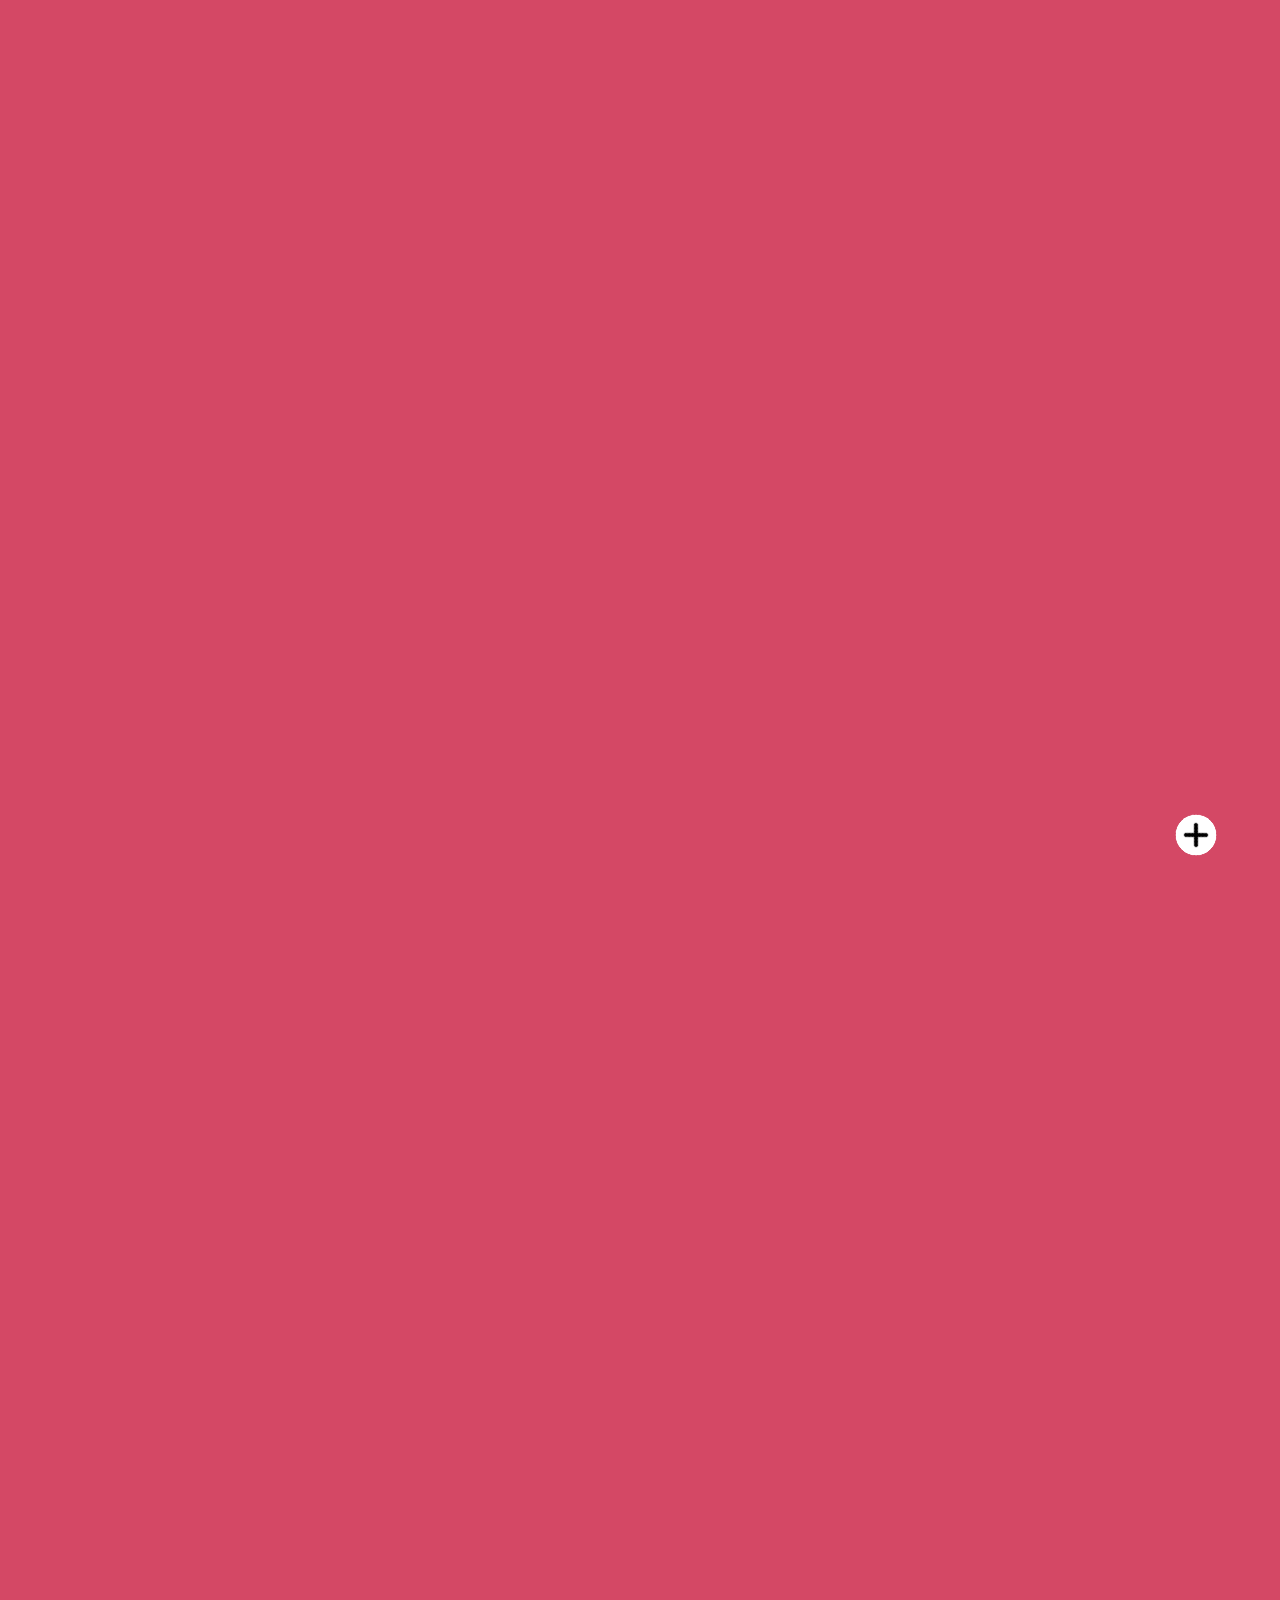
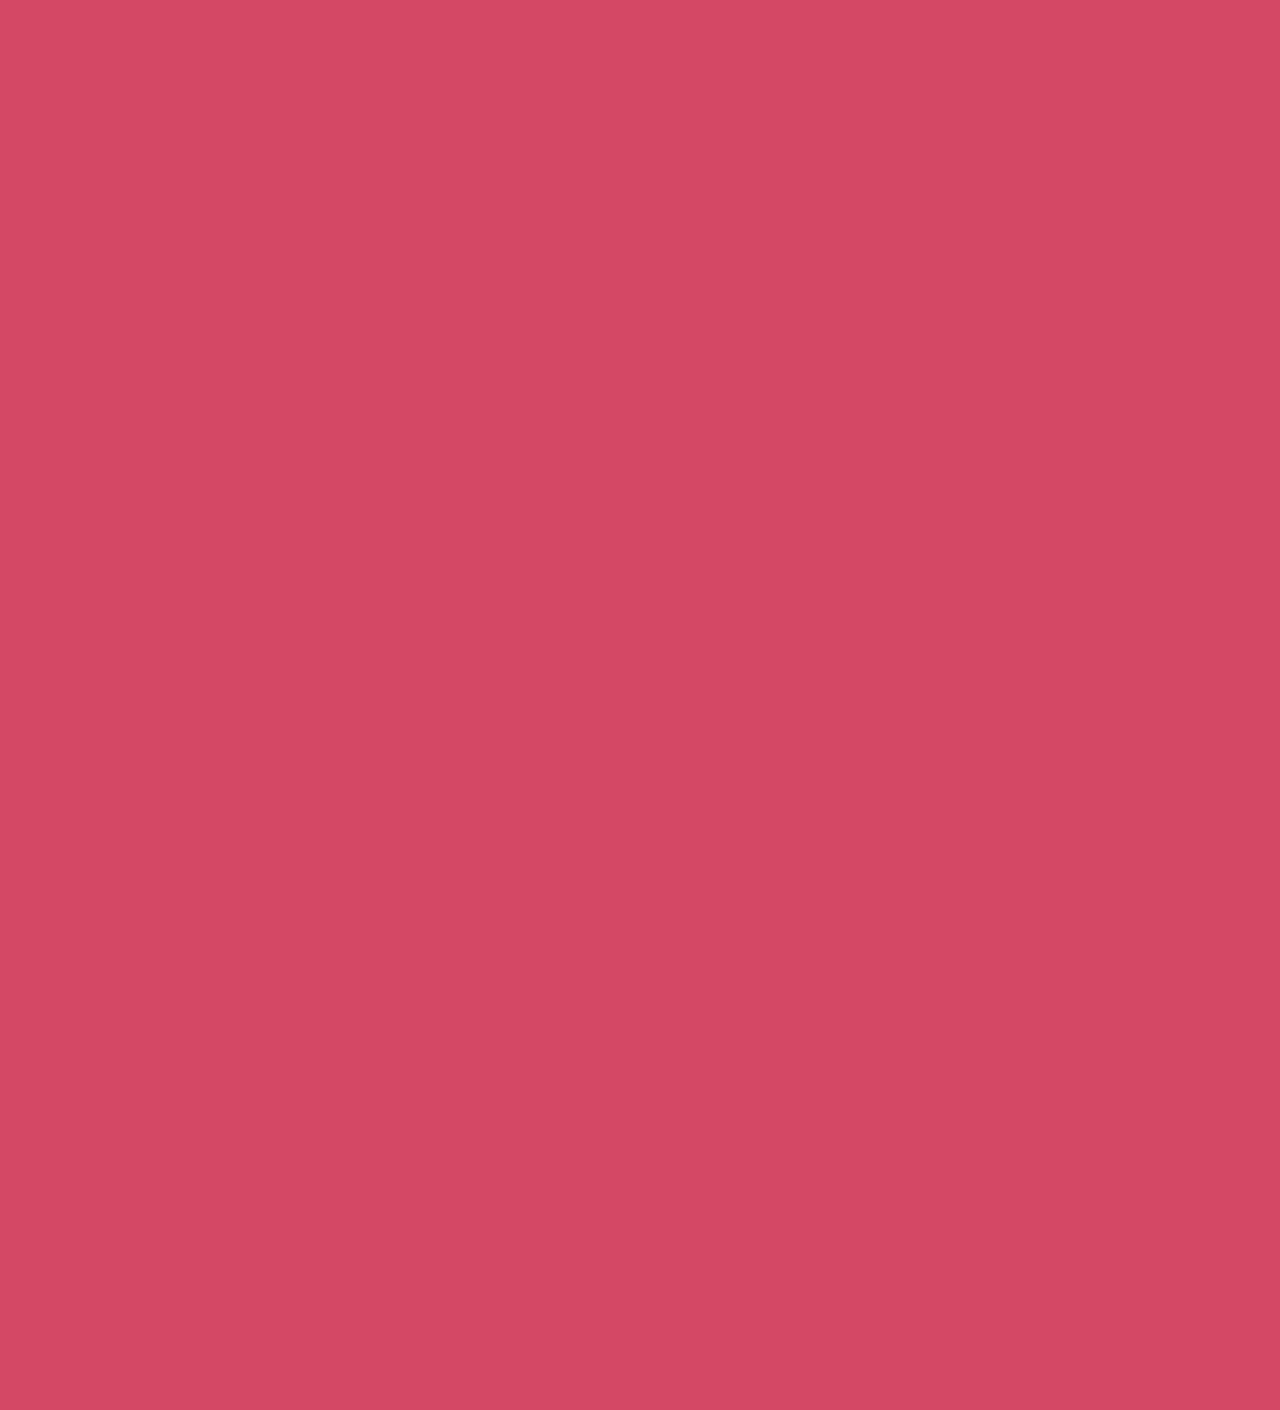
==== 007/A-Moudle/index.html @ d2ffc136 "중간점검" ====
<!DOCTYPE html>
<html lang="en">

<head>
    <meta charset="UTF-8">
    <meta http-equiv="X-UA-Compatible" content="IE=edge">
    <meta name="viewport" content="width=device-width, initial-scale=1.0">
    <title>Document</title>
    <link rel="stylesheet" href="style/style.css">
    <script src="https://kit.fontawesome.com/290aa9bf0d.js" defer crossorigin="anonymous"></script>
</head>

<body>
    <!-- 오른쪽 아래 아이콘 -->
    <div class="icons">
        <input type="checkbox" id="MenuBTN">
        <label for="MenuBTN"></label>   
        <a style="--i: 3" href="#sec1"><span><i class="fas fa-utensils"></i></span></a>
        <a style="--i: 2" href="#sec2"><span><i class="fas fa-gift"></i></span></a>
        <a style="--i: 1" href="#sec3"><span><i class="far fa-comments"></i></span></a> 
    </div>
    <!-- 첫 번째 섹션 -->
    <section id="sec1" class="Special">
        
    </section>
    <!-- 두 번째 섹션 -->
    <section id="sec2" class="Cards"></section>
    <!-- 세 번째 섹션 -->
    <section id="sec3" class="Review"></section>
</body>

</html>
---- 007/A-Moudle/style/style.css ----
::-webkit-scrollbar{
    display: none;
}
*{
    margin: 0px;
    padding: 0px;
    list-style: none;
    text-decoration: none;
    box-sizing: border-box;
}
html{
    font-size: 62.5%;
    scroll-behavior: smooth;
}
body{
    display: flex;
    justify-content: center;
    align-items: center;
    flex-direction: column;
    min-height: 100vh;
    background-color: #D44865;
}
.icons{
    z-index: 998;
}
.icons input[id="MenuBTN"]{
    display: none;
}
.icons label[for="MenuBTN"]{
    position: fixed;
    right: 5%;
    bottom: 5%;
    width: 40px;
    height: 40px;
    border-radius: 50%;
    background-color: white;
    cursor: pointer;
    z-index: 999;
    transition: all .5s;
    transform: rotate(-45deg);
}
.icons label[for="MenuBTN"]::after{
    content: '';
    position: absolute;
    top: 50%;
    left: 50%;;
    width: 60%;
    height: 4px;
    transform: translate(-50%, -50%) rotate(45deg);
    transform-origin: center;
    transition: all .5s;
    background-color: black;
    border-radius: 50px;
}
.icons label[for="MenuBTN"]::before{
    content: '';
    position: absolute;
    top: 50%;
    left: 50%;;
    width: 60%;
    height: 4px;
    transform: translate(-50%, -50%) rotate(135deg);
    transform-origin: center;
    transition: all .5s;
    background-color: black;
    border-radius: 50px;
}
.icons a{
    position: fixed;
    right: 5%;
    bottom: 5%;
    width: 40px;
    height: 40px;
    border-radius: 50%;
    transition: all .5s;
    background-color: white;
    transform-origin: center;
    font-size: 2rem;
    cursor: pointer;
    color: black;
}
.icons a span{
    display: flex;
    justify-content: center;
    align-items: center;
    width: 100%;
    height: 100%;
}
.icons input[id="MenuBTN"]:checked ~ label{
    transform: rotate(90deg);
}
.icons input[id="MenuBTN"]:checked ~ label ~ a{
    transform: translateX(calc(-100% * var(--i)));
    transition-delay: calc(var(--i) * .115s);
}

body section{
    min-height: 100vh;
}
.Special{
    background: linear-gradient(#4ED5C7, #00cec9);
    margin-top: 40px;
    min-height: 100vh;
}
.Cards{
    background: #F7A67B;
    min-height: 100vh;
}
.Review{
    background: linear-gradient(#55efc4, #00b894);
    min-height: 130vh;
}
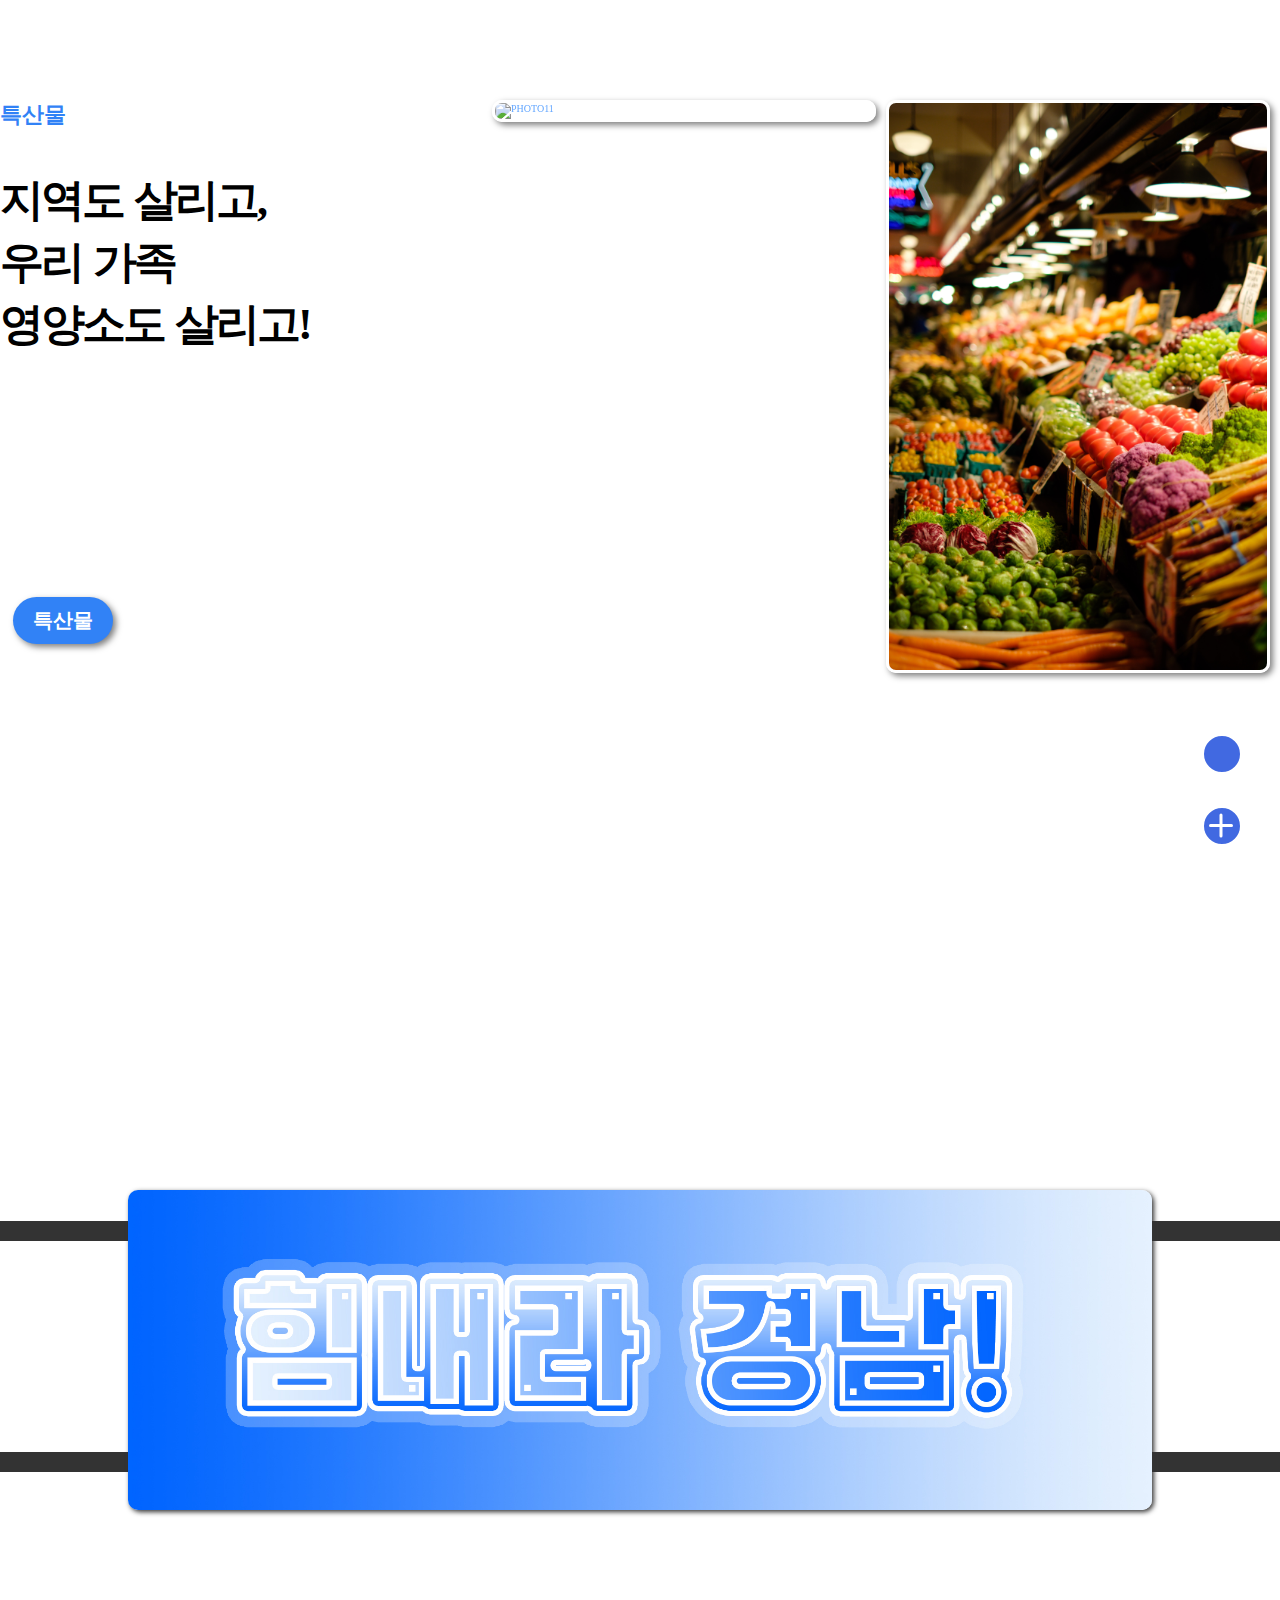
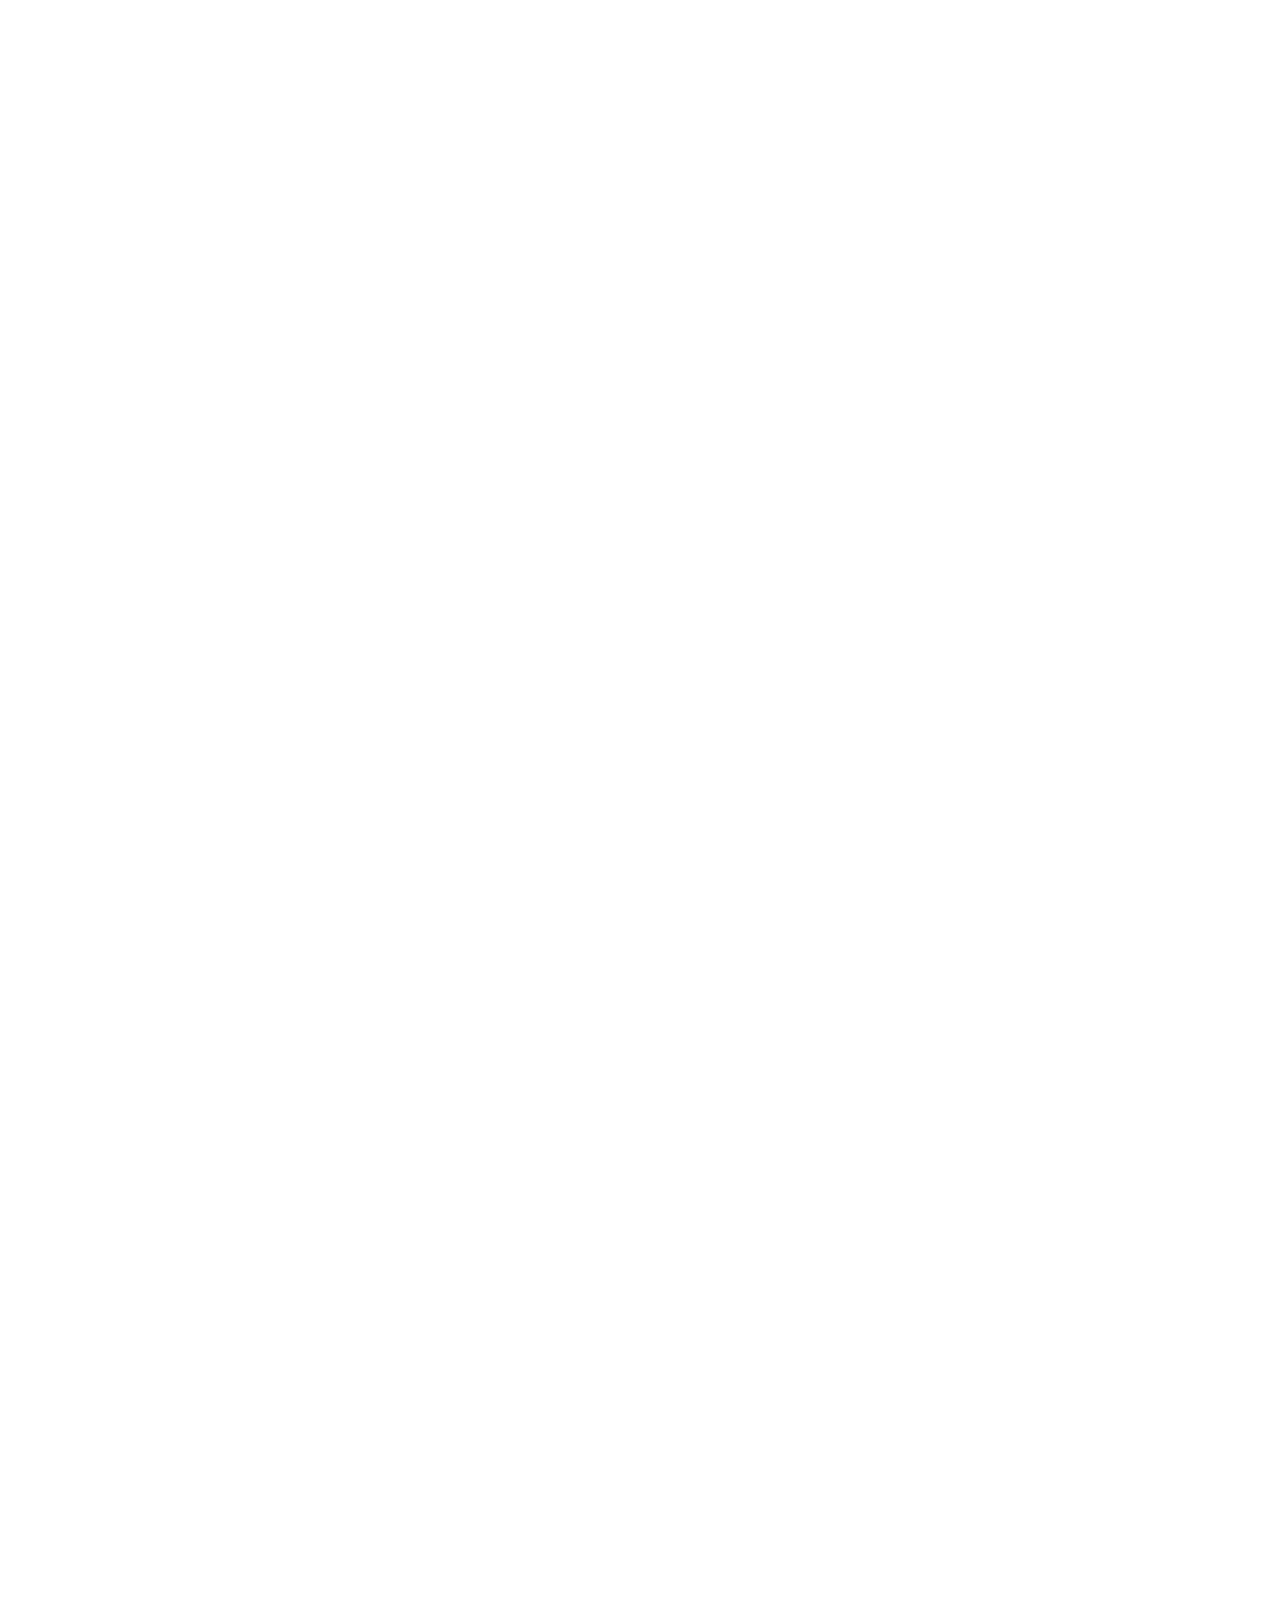
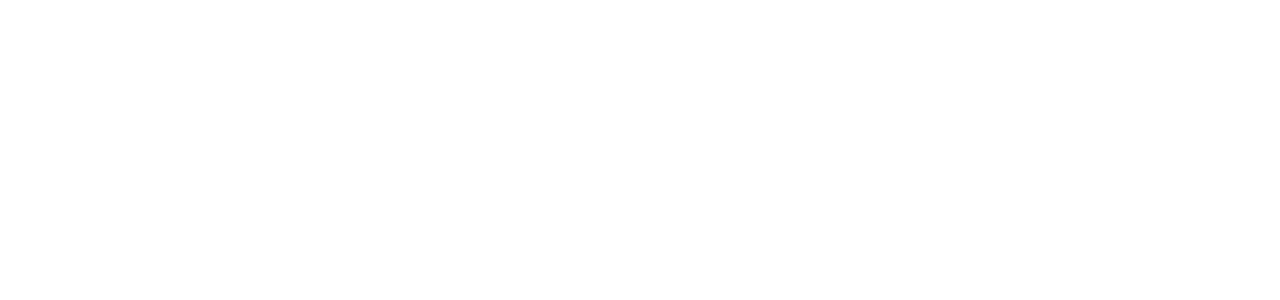
==== commit 039230e2: "몰?루" ====
--- a/007/A-Moudle/index.html
+++ b/007/A-Moudle/index.html
@@ -12,21 +12,190 @@
 
 <body>
     <!-- 오른쪽 아래 아이콘 -->
-    <div class="icons">
+    <div id="icon" class="icons">
         <input type="checkbox" id="MenuBTN">
         <label for="MenuBTN"></label>   
         <a style="--i: 3" href="#sec1"><span><i class="fas fa-utensils"></i></span></a>
         <a style="--i: 2" href="#sec2"><span><i class="fas fa-gift"></i></span></a>
         <a style="--i: 1" href="#sec3"><span><i class="far fa-comments"></i></span></a> 
     </div>
-    <!-- 첫 번째 섹션 -->
-    <section id="sec1" class="Special">
-        
+    <div id="icon" class="Social">
+        <input type="checkbox" id="SocialBTN">
+        <label for="SocialBTN"><i class="fas fa-share"></i></label>   
+        <a style="--i: 3" href="#"></a>
+        <a style="--i: 2" href="#"></a>
+        <a style="--i: 1" href="#"></a> 
+    </div>
+    <section id="sec1" class="SpecialINFO">
+        <div class="INFO">
+            <a class="direct" href="#">
+                특산물 
+            </a>
+            <div class="ab">
+                <h6 class="TITLE">특산물</h6>
+                <h1 class="IMP">지역도 살리고,<br>우리 가족<br>영양소도 살리고!</h1>
+            </div>
+            <div class="right">
+                <img src="img/Picture/photo (17).jpg" alt="PHOTO11">
+                <img src="img/Picture/photo (10).jpg" alt="PHOTO10">
+            </div>
+        </div>
     </section>
-    <!-- 두 번째 섹션 -->
+    <section class="slogan">
+        <img src="img/slogan.jpg" alt="slogan">
+    </section>
     <section id="sec2" class="Cards"></section>
-    <!-- 세 번째 섹션 -->
     <section id="sec3" class="Review"></section>
 </body>
 
-</html>+</html>
+
+
+
+
+
+<!-- <span class="introduce">
+    <div class="Main1">
+        <span>
+            경상남도 특산품을 기억하라!<br>
+            같은 카드 찾기 게임에 3일 연속 이벤트에 참여해 주신 분 중 100분을 추첨하여 전통시장 및 상점에서 사용 가능한 “온누리 상품권 5,000원권”을 보내 드립니다. 경상남도 특산품도 알아보고 재미있는 게임도 즐길 수 있는 이번 이벤트에 많은 참여 바랍니다.<br><br>○ 이벤트 참여 및 경품 안내<br>
+            <ul>
+                <li>참여방법 : 3일 연속으로 아래의 같은 카드 찾기 게임 참여하기</li>
+                <li>경품안내 : 온누리 상품권 5,000원권</li>
+                <li>당첨대상 : 3일 연속 게임 이벤트에 참여한 분 중 100명 추첨</li>
+            </ul>
+        </span>
+    </div>
+    <div class="Main2">
+        <img src="img/상품권.png" alt="상품권">
+    </div>
+</span>
+<span class="CardsGame">
+    <ul>
+        <li>
+            <span class="Front">
+                <img src="img/특산품/거제시_유자.jpg" alt="Fr*16">
+            </span>
+            <span class="Back"></span>
+        </li>
+        <li>
+            <span class="Front">
+                <img src="img/특산품/거제시_유자.jpg" alt="Fr*16">
+            </span>
+            <span class="Back"></span>
+        </li>
+        <li>
+            <span class="Front">
+                <img src="img/특산품/거창군_사과.jpg" alt="Fr*16">
+            </span>
+            <span class="Back"></span>
+        </li>
+        <li>
+            <span class="Front">
+                <img src="img/특산품/거창군_사과.jpg" alt="Fr*16">
+            </span>
+            <span class="Back"></span>
+        </li>
+        <li>
+            <span class="Front">
+                <img src="img/특산품/고성군_방울토마토.jpg" alt="Fr*16">
+            </span>
+            <span class="Back"></span>
+        </li>
+        <li>
+            <span class="Front">
+                <img src="img/특산품/고성군_방울토마토.jpg" alt="Fr*16">
+            </span>
+            <span class="Back"></span>
+        </li>
+        <li>
+            <span class="Front">
+                <img src="img/특산품/김해시_단감.jpg" alt="Fr*16">
+            </span>
+            <span class="Back"></span>
+        </li>
+        <li>
+            <span class="Front">
+                <img src="img/특산품/김해시_단감.jpg" alt="Fr*16">
+            </span>
+            <span class="Back"></span>
+        </li>
+        <li>
+            <span class="Front">
+                <img src="img/특산품/남해군_마늘.jpg" alt="Fr*16">
+            </span>
+            <span class="Back"></span>
+        </li>
+        <li>
+            <span class="Front">
+                <img src="img/특산품/산청군_약초.jpg" alt="Fr*16">
+            </span>
+            <span class="Back"></span>
+        </li>
+        <li>
+            <span class="Front">
+                <img src="img/특산품/밀양시_대추.jpg" alt="Fr*16">
+            </span>
+            <span class="Back"></span>
+        </li>
+        <li>
+            <span class="Front">
+                <img src="img/특산품/밀양시_대추.jpg" alt="Fr*16">
+            </span>
+            <span class="Back"></span>
+        </li>
+        <li>
+            <span class="Front">
+                <img src="img/특산품/사천시_멸치.jpg" alt="Fr*16">
+            </span>
+            <span class="Back"></span>
+        </li>
+        <li>
+            <span class="Front">
+                <img src="img/특산품/사천시_멸치.jpg" alt="Fr*16">
+            </span>
+            <span class="Back"></span>
+        </li>
+        <li>
+            <span class="Front">
+                <img src="img/특산품/산청군_약초.jpg" alt="Fr*16">
+            </span>
+            <span class="Back"></span>
+        </li>
+        <li>
+            <span class="Front">
+                <img src="img/특산품/남해군_마늘.jpg" alt="Fr*16">
+            </span>
+            <span class="Back"></span>
+        </li>
+    </ul>
+    <div class="menu">
+        <form action="몰?루">
+            <div class="status">
+                <span>
+                    <label for="i1">남은 시간</label>
+                    <input id="i1" class="timer" type="text" value="1 : 27">
+                </span>
+                <span>
+                    <label for="i2">맞힌 카드 수</label>
+                    <input id="i2" class="number" type="text" value="1">
+                </span>
+            </div>
+            <div class="btns">
+                <input class="btn" type="submit" value="다시 시작">
+                <input class="btn" type="submit" value="힌트 보기">
+            </div>
+        </form>
+    </div>
+</span>
+<span class="stamp">
+    <div class="btn">도장 찍기</div>
+    <div class="grid">
+        <span>
+            <img src="img/stamp.svg" alt="IMG">
+            <p>2022-03-22</p>
+        </span>
+        <span></span>
+        <span></span>
+    </div>
+</span> -->--- a/007/A-Moudle/style/style.css
+++ b/007/A-Moudle/style/style.css
@@ -1,5 +1,10 @@
 ::-webkit-scrollbar{
     display: none;
+}
+:root{
+    --color-M1: #fff;
+    --color-M2: #f9fafb;
+    --color-M3: #3182F6;
 }
 *{
     margin: 0px;
@@ -18,95 +23,505 @@
     align-items: center;
     flex-direction: column;
     min-height: 100vh;
-    background-color: #D44865;
-}
-.icons{
-    z-index: 998;
-}
-.icons input[id="MenuBTN"]{
+}
+
+/* 메뉴 버튼 */
+
+#icon{
+    position: fixed;
+    display: flex;
+    justify-content: center;
+    align-items: center;
+    z-index: 999;
+}
+#icon input{
     display: none;
 }
-.icons label[for="MenuBTN"]{
-    position: fixed;
-    right: 5%;
-    bottom: 5%;
+#icon label{
+    position: relative;
+    display: flex;
+    justify-content: center;
+    align-items: center;
+    color: white;
+    font-weight: bold;
+    font-size: 2rem;
     width: 40px;
     height: 40px;
     border-radius: 50%;
-    background-color: white;
+    background-color: royalblue;
+    z-index: 999;
     cursor: pointer;
-    z-index: 999;
     transition: all .5s;
-    transform: rotate(-45deg);
-}
-.icons label[for="MenuBTN"]::after{
-    content: '';
-    position: absolute;
-    top: 50%;
-    left: 50%;;
-    width: 60%;
-    height: 4px;
-    transform: translate(-50%, -50%) rotate(45deg);
-    transform-origin: center;
-    transition: all .5s;
-    background-color: black;
-    border-radius: 50px;
-}
-.icons label[for="MenuBTN"]::before{
-    content: '';
-    position: absolute;
-    top: 50%;
-    left: 50%;;
-    width: 60%;
-    height: 4px;
-    transform: translate(-50%, -50%) rotate(135deg);
-    transform-origin: center;
-    transition: all .5s;
-    background-color: black;
-    border-radius: 50px;
-}
-.icons a{
-    position: fixed;
-    right: 5%;
-    bottom: 5%;
+    border: 2px solid white;   
+}
+#icon a{
+    position: absolute;
+    left: 0px;
+    top: 0px;
+    display: flex;
+    justify-content: center;
+    align-items: center;
+    color: white;
+    font-weight: bold;
+    font-size: 2rem;
     width: 40px;
     height: 40px;
     border-radius: 50%;
+    background-color: royalblue;
     transition: all .5s;
+    border: 2px solid white;
+}
+.icons{
+    right: 3%;
+    bottom: 6%;
+}.icons label::after,
+.icons label::before{
+    content: '';
+    position: absolute;
+    left: 16%;
+    top: 45%;
+    width: 24px;
+    height: 3px;
     background-color: white;
-    transform-origin: center;
+    border-radius: 5px;
+    transition: all .5s;
+}.icons label::after{
+    transform: rotate(0deg);
+}.icons label::before{
+    transform: rotate(90deg);
+}
+#MenuBTN:checked ~ a{
+    transform: translateX(calc(-42px * var(--i)));
+    transition-delay: calc(0.16s * var(--i));
+}
+#MenuBTN:checked ~ label::after,
+#MenuBTN:checked ~ label::before{
+    transform: rotate(0deg);
+}
+
+/* 공유 버튼  */
+
+.Social{
+    right: 3%;
+    bottom: 14%;
+}
+.Social a{
+    background: url(../img/SNS/SNS.png) no-repeat;
+    background-size: 190px;
+}
+.Social a:nth-of-type(1){
+}.Social a:nth-of-type(2){
+    background-position-x: -102.5px;
+}.Social a:nth-of-type(3){
+    background-position-x: -51px;
+}
+#SocialBTN:checked ~ label{
+    transform: rotate(360deg);
+}
+#SocialBTN:checked ~ a{
+    transform: translateX(calc(-42px * var(--i)));
+    transition-delay: calc(0.16s * var(--i));
+}
+
+/* 아이콘 끝  */
+
+/* 글씨 클래스 생성 */
+
+.TITLE{
+    display: inline-block;
+    font-size: 2.2rem;
+    font-weight: bold;
+    color: var(--color-M3);
+}
+.IMP{
+    display: inline-block;
+    font-size: 4.4rem;
+    font-weight: bold;
+    color: black;
+    margin-top: 40px;
+    line-height: 62px;
+    letter-spacing:-3px;
+    word-spacing: 3px;
+}
+.direct{
+    position: absolute;
+    left: 1%;
+    bottom: 5%;
+    display: block;
+    padding: 10px 20px;
+    border-radius: 50px;
+    background-color: var(--color-M3);
+    color: white;
+    font-weight: bold;
     font-size: 2rem;
+    box-shadow: 3px 3px 6px rgba(0, 0, 0, .5);
     cursor: pointer;
+    animation: direct 2s infinite ease-in-out;
+}
+
+@keyframes direct{
+    0%{
+        transform: scale(1) translateY(0px);
+    }
+    50%{
+        transform: scale(1.05) translateY(-10px);
+    }
+    100%{
+        transform: scale(1) translateY(0px);
+    }
+}
+
+/* 섹션 스타일 */
+section{
+    position: relative;
+    display: block;
+    width: 100%;
+    min-height: 100vh;
+    margin-bottom: 100px;
+    padding-top: 100px;
+    min-height: calc(100vh - 200px);
+}.INFO{
+    position: relative;
+    display: flex;
+    justify-content: space-between;
+    align-items: center;
+    max-width: 1280px;
+    width: 100%;
+    margin: 0 auto;
+}
+.INFO .ab{
+    position: absolute;
+    display: flex;
+    justify-content: flex-start;
+    align-items: flex-start;
+    flex-direction: column;
+    left: 0%;
+    top: 0%;
+}
+.INFO .right{
+    display: flex;
+    justify-content: flex-end;
+    align-items: flex-start;
+}
+.INFO .right img{
+    display: block;
+    width: 30%;
+    border: 3px solid white;
+    border-radius: 10px;
+    box-shadow: 3px 3px 6px rgba(0, 0, 0, .5);
+    animation: 2s imger ease-in-out;
+    filter: blur(0px);
+    margin-right: 10px;
+    color: #64a7ff;
+}
+
+.slogan{
+    position: relative;
+    display: flex;
+    justify-content: center;
+    align-items: center;
+    margin: 200px 0px; 
+    padding: 0px;
+    width: 100%;
+    height: 400px;
+    box-shadow: 0 0 10px 10px white inset;
+    overflow: hidden;
+}
+.slogan img{
+    width: 80%;
+    z-index: 20;
+    box-shadow: 2px 2px 5px #333;
+    border-radius: 10px;
+}
+.slogan::after,
+.slogan::before{
+    content: '';
+    position: absolute;
+    left: 0px;
+    top: 33%;
+    width: 100%;
+    height: 20px;
+    background: #333;
+    transform: translateY(-50%);
+    z-index: 10;
+}
+.slogan::before{
+    top: 66%;
+}
+
+/* 64A8FF, 1957C2 */
+
+
+
+
+
+
+
+
+
+
+
+
+
+
+
+
+
+
+
+
+
+
+
+
+
+
+
+
+@keyframes imger {
+    0%{
+        filter: blur(10px);
+    }
+    100%{
+        filter: blur(0px);
+    }
+}
+
+/* .Special{
+}
+.Special .introduce{
+    display: flex;
+    justify-content: space-between;
+    align-items: center;
+    margin-top: 10px;
+}
+.Special .introduce .Main1{
+    width: 48%;
+    background-color: rgba(255, 255, 255, .5);
+    box-shadow: inset 2px 2px 10px #333, 10px 10px 20px rgba(0, 0, 0, .5);
+    min-height: 400px;
+    border-radius: 5px;
+    padding: 20px;
+}
+.Special .introduce .Main1 span{
+    display: block;
+    font-weight: bold;
+    font-family: -apple-system, BlinkMacSystemFont, 'Segoe UI', Roboto, Oxygen, Ubuntu, Cantarell, 'Open Sans', 'Helvetica Neue', sans-serif;
+    font-size: 2.2rem;
     color: black;
-}
-.icons a span{
-    display: flex;
-    justify-content: center;
-    align-items: center;
+    margin-top: 10px;
+}
+.Special .introduce .Main1 span ul{
+    margin-top: 20px;
+    font-size: 2rem;
+}
+.Special .introduce .Main2{
+    display: flex;
+    justify-content: center;
+    align-items: center;
+    width: 48%;
+    background-color: rgba(255, 255, 255, .5);
+    box-shadow: inset 2px 2px 10px #333, 10px 10px 20px rgba(0, 0, 0, .5);
+    min-height: 400px;
+    border-radius: 5px;
+}
+
+.Special .introduce .Main2 img{
+    animation: imgA 1s ease-in-out;
+    box-shadow: 5px 5px 10px #333;
+}
+@keyframes imgA {
+    0%{
+        opacity: .5;
+        transform: scale(2);
+        filter: blur(8px); 
+    }
+    100%{
+        opacity: 1;
+        transform: scale(1.0);
+        filter: blur(0px);
+    }
+}
+
+.CardsGame{
+    display: flex;
+    justify-content: space-between;
+    align-items: center;
+    width: 100%;
+    margin-top: 200px;
+    padding: 0px 20px;
+}
+.CardsGame ul{
+    display: grid;
+    grid-template-columns: repeat(4, 1fr);
+    grid-template-rows: repeat(4, 1fr);
+    place-items: center;
+    width: 50vw;
+    height: 50vw;    
+    perspective: 300px;
+}
+.CardsGame ul li{
+    position: relative;
+    display: block;
+    width: 90%;
+    height: 90%;
+    cursor: pointer;
+    backface-visibility: hidden;
+}
+.CardsGame ul li span{
+    position: absolute;
+    left: 0px;
+    top: 0px;
     width: 100%;
     height: 100%;
-}
-.icons input[id="MenuBTN"]:checked ~ label{
-    transform: rotate(90deg);
-}
-.icons input[id="MenuBTN"]:checked ~ label ~ a{
-    transform: translateX(calc(-100% * var(--i)));
-    transition-delay: calc(var(--i) * .115s);
-}
-
-body section{
-    min-height: 100vh;
-}
-.Special{
-    background: linear-gradient(#4ED5C7, #00cec9);
+
+}
+.CardsGame ul li:hover .Front{
+    transform: rotateY(-180deg);
+}
+.CardsGame ul li:hover .Back{
+    transform: rotateY(0deg);
+} 
+.CardsGame ul li .Front{
+    transform: rotateY(0deg);
+    transition: all .5s;
+    background: repeating-linear-gradient(45deg,#fff,#fff 5%, #000 10%);
+    border-radius: 10%;
+    box-shadow:inset -5px -5px 5px rgba(150, 150, 150, .75), -5px -5px 5px rgba(150, 150, 150, .75);
+    border-left: 1px solid white;
+    border-top: 1px solid white;
+    border: 5px solid white;
+    transform: rotateY(180deg);
+    transition: all .5s;
+}
+.CardsGame ul li .Front img{
+    width: 100%;
+    border-radius: 10%;
+}
+.CardsGame ul li .Back{
+    background: repeating-linear-gradient(45deg,#fff,#fff 5%, #000 10%);
+    border-radius: 10%;
+    box-shadow:inset -5px -5px 5px rgba(150, 150, 150, .75), -5px -5px 5px rgba(150, 150, 150, .75);
+    border-left: 1px solid white;
+    border-top: 1px solid white;
+    border: 5px solid white;
+    transform: rotateY(180deg);
+    transition: all .5s;
+}
+.CardsGame .menu{
+    width: 40vw;
+    height: 50vw;
+}
+.CardsGame .menu form{
+    display: flex;
+    justify-content: space-around;
+    align-items: center;
+    flex-direction: column;
+    width: 100%;
+    height: 50vw;
+}
+.CardsGame .menu form .status{
+    width: 100%;
+    height: 100%;
+    display: flex;
+    justify-content: flex-start;
+    align-items: center;
+    flex-direction: column;
+}
+.CardsGame .menu form .status span{ 
+    width: 100%;
+    margin-top: 20px;
+}
+.CardsGame .menu form .status span label{
+    display: block;
+    font-size: 3rem;
+    font-weight: bold;
+    margin-bottom: 20px;
     margin-top: 40px;
-    min-height: 100vh;
+    color: black;
+}
+.CardsGame .menu form .status span input{
+    all: unset;
+    width: calc(100% - 20px);
+    font-weight: bold;
+    font-size: 6rem;
+    background-color: white;
+    border-radius: 5px;
+    box-shadow: 3px 3px 6px #333;
+    border-left: 1px solid black;
+    border-top: 1px solid black;
+    padding-left: 20px;
+}
+.CardsGame .menu form .btns .btn{
+    all: unset;
+    font-size: 3rem;
+    font-weight: bold;
+    border-radius: 10px;
+    background: rgba(255, 255, 255, .9);
+    padding: 14px;
+    border-top: 1px solid #999;
+    border-left: 1px solid #999;
+    box-shadow:inset -5px -5px 10px rgba(255, 255, 255, .75), -5px -5px 10px rgba(255, 255, 255, .75);
+    cursor: pointer;
+    margin: 20px 20px;
+}
+
+.Special .stamp{
+    display: flex;
+    justify-content: center;
+    align-items: center;
+    margin-top: 100px;
+    width: 100%;
+}
+.stamp .btn{
+    display: flex;
+    justify-content: center;
+    padding-top: 4px;
+    width: 240px;height: 60px;
+    font-size: 3rem;
+    font-weight: bold;
+    color: white;
+    text-shadow: 2px 2px 2px black;
+    border-radius: 50px;
+    box-shadow:inset -5px -5px 10px rgba(255, 255, 255, .75), -5px -5px 10px rgba(255, 255, 255, .75);
+    background-color: rgba(255, 255, 255, .5);
+    cursor: pointer;
+}
+.stamp .grid{
+    display: grid;
+    grid-template-columns: repeat(3, 100px);
+    grid-template-rows: 100px;
+    margin-left: 100px;
+}
+.stamp .grid span{
+    position: relative;
+    display: block;
+    border: 1px solid black;
+    background-color: white;
+    border-radius: 5px;
+    box-shadow: inset 1px 1px 3px #333;
+}
+.stamp .grid span img{
+    position: absolute;
+    left: -4%;
+    top: -40%;
+    width: 100% ;
+    transform: scale(1.3);
+}
+.stamp .grid span p{
+    position: absolute;
+    display: block;
+    left: 50%;
+    bottom: 10%;
+    width: 100%;
+    text-align: center;
+    font-size: 1.4rem;
+    font-family: -apple-system, BlinkMacSystemFont, 'Segoe UI', Roboto, Oxygen, Ubuntu, Cantarell, 'Open Sans', 'Helvetica Neue', sans-serif;
+    font-weight: bold;
+    transform: translateX(-50%);
 }
 .Cards{
-    background: #F7A67B;
-    min-height: 100vh;
 }
 .Review{
-    background: linear-gradient(#55efc4, #00b894);
     min-height: 130vh;
-}
+} */
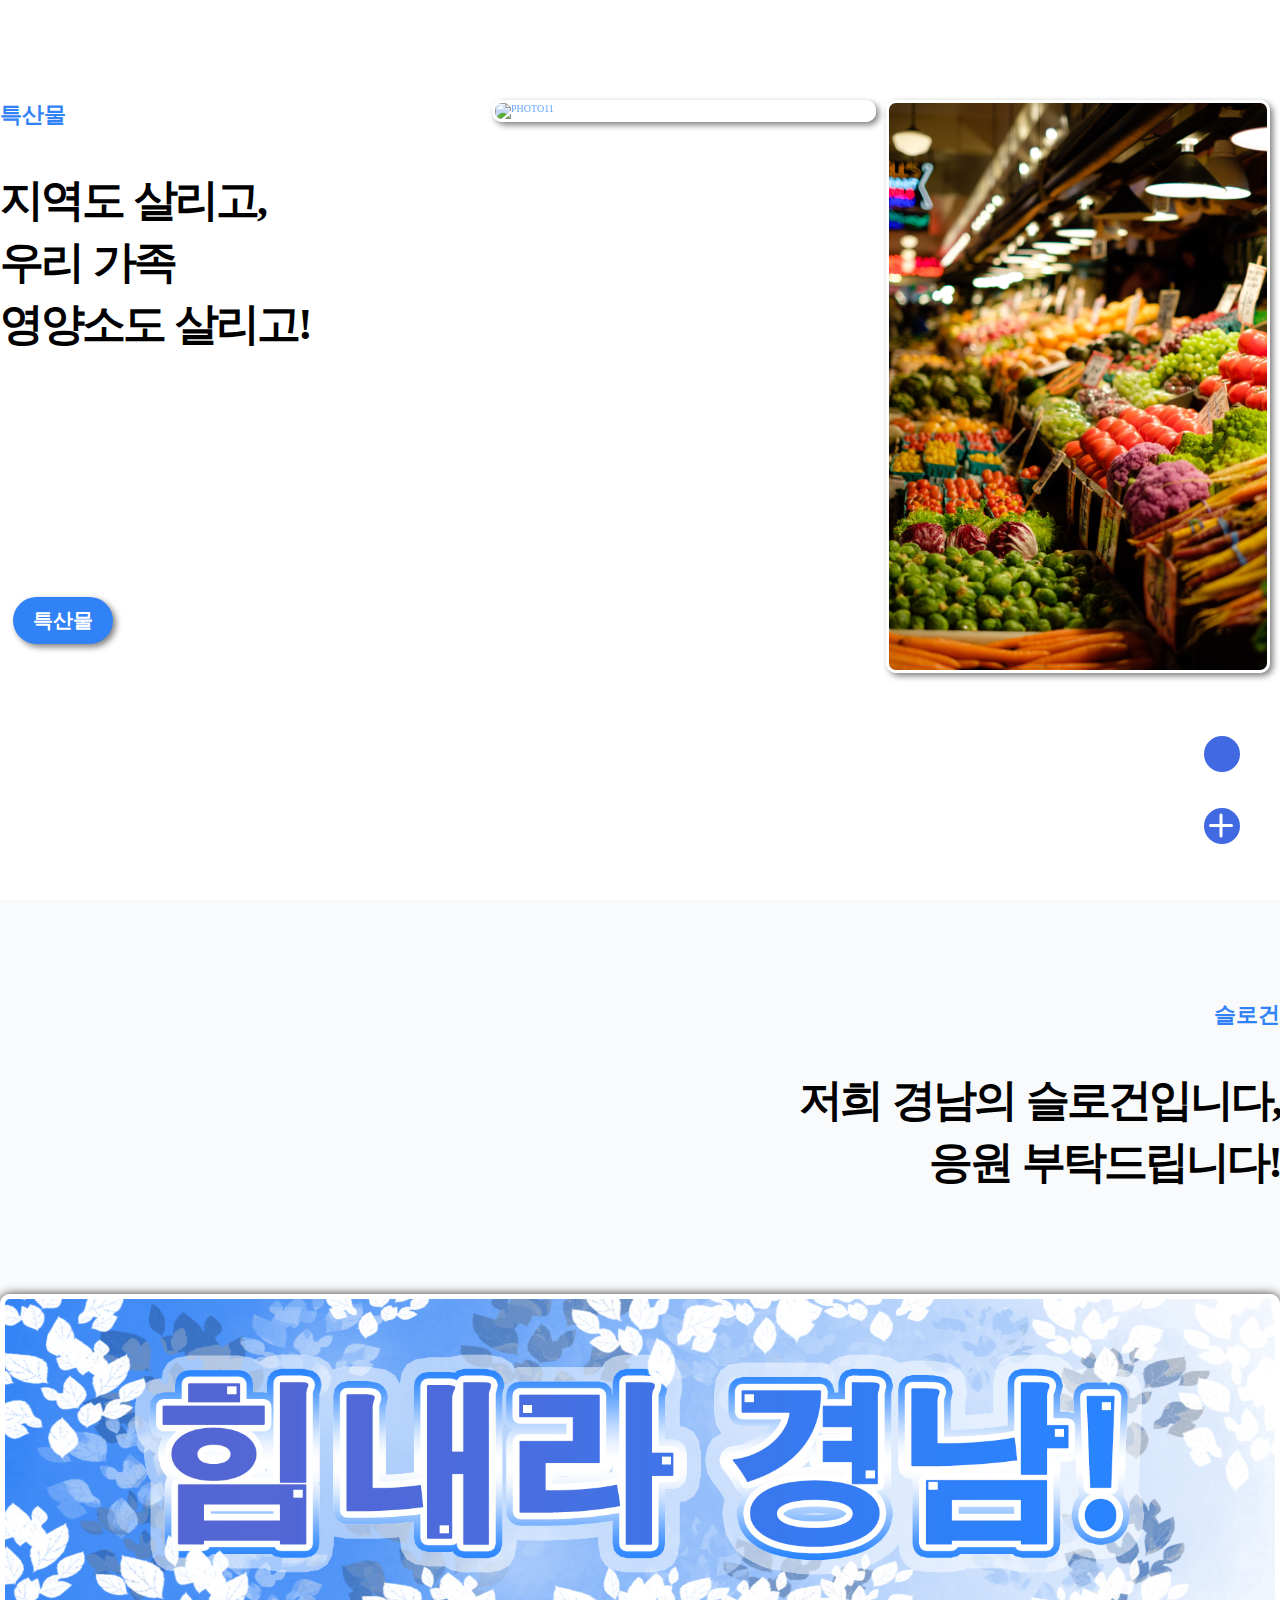
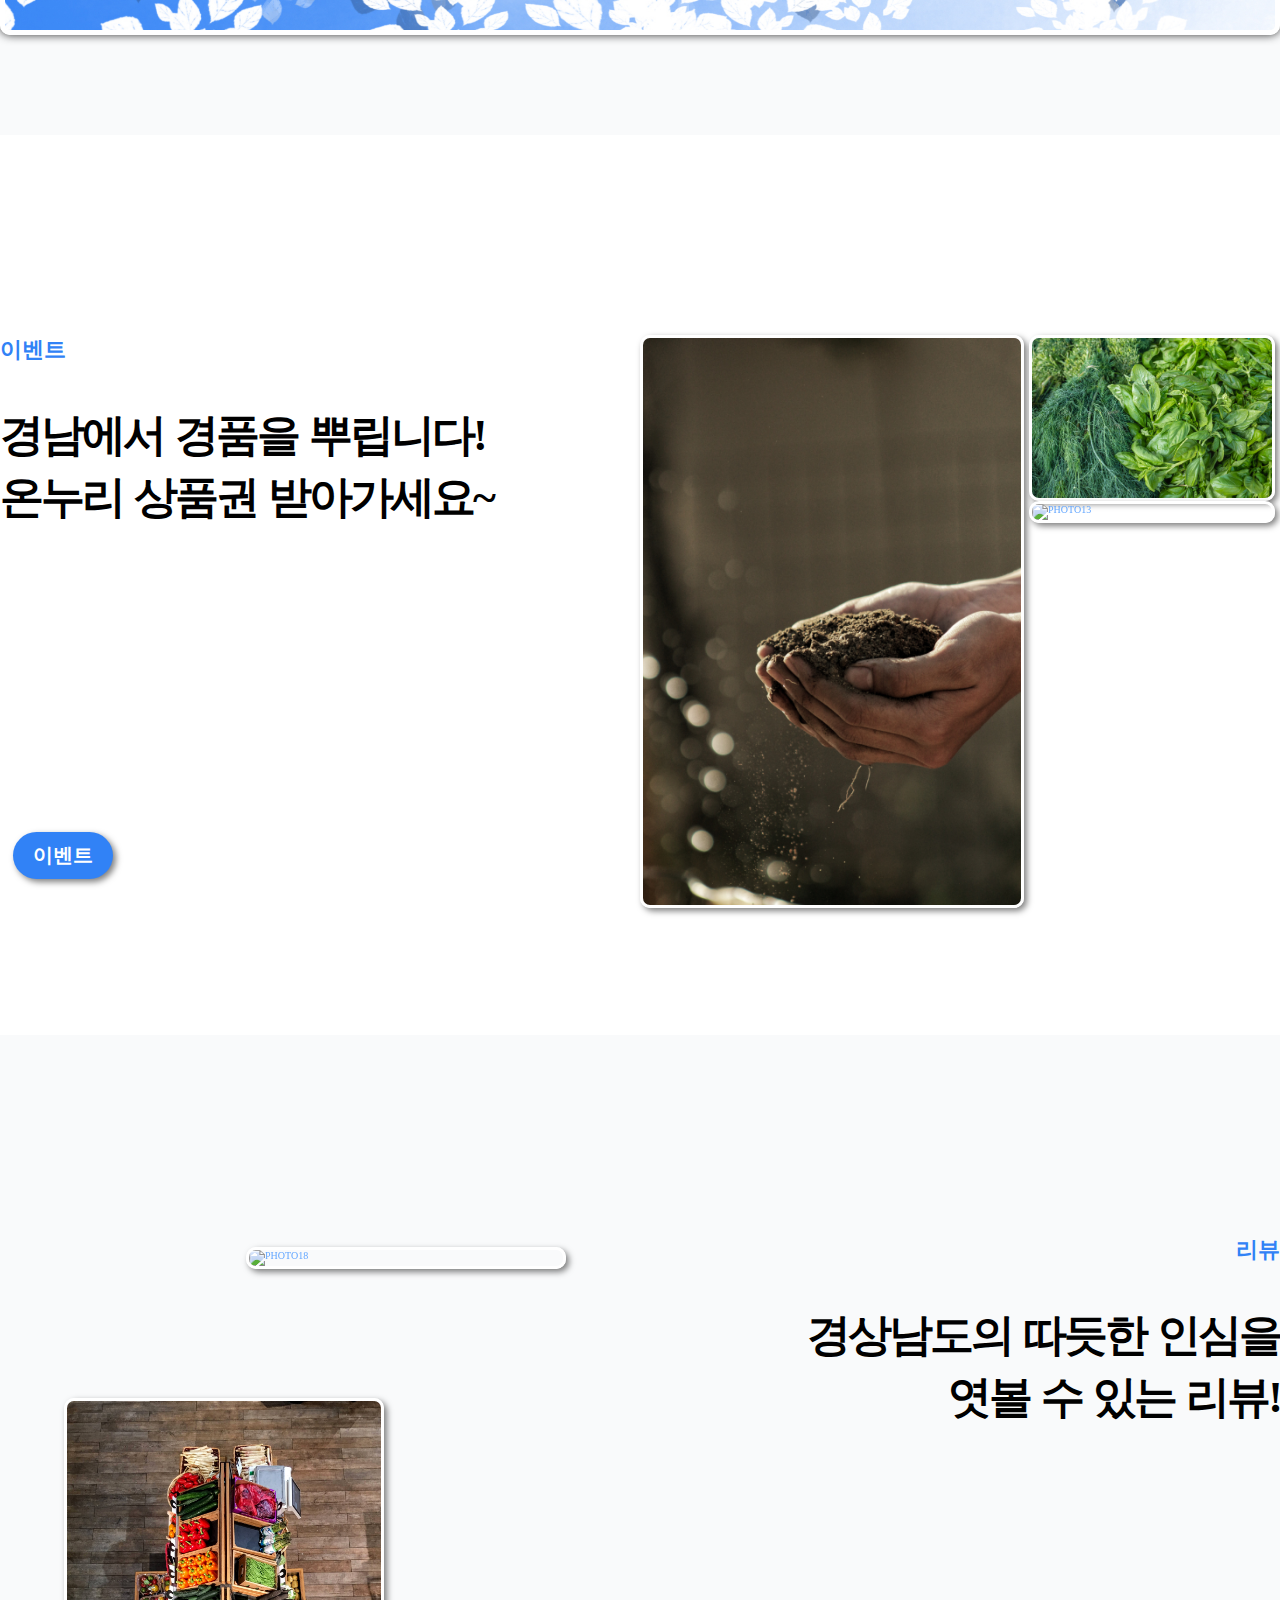
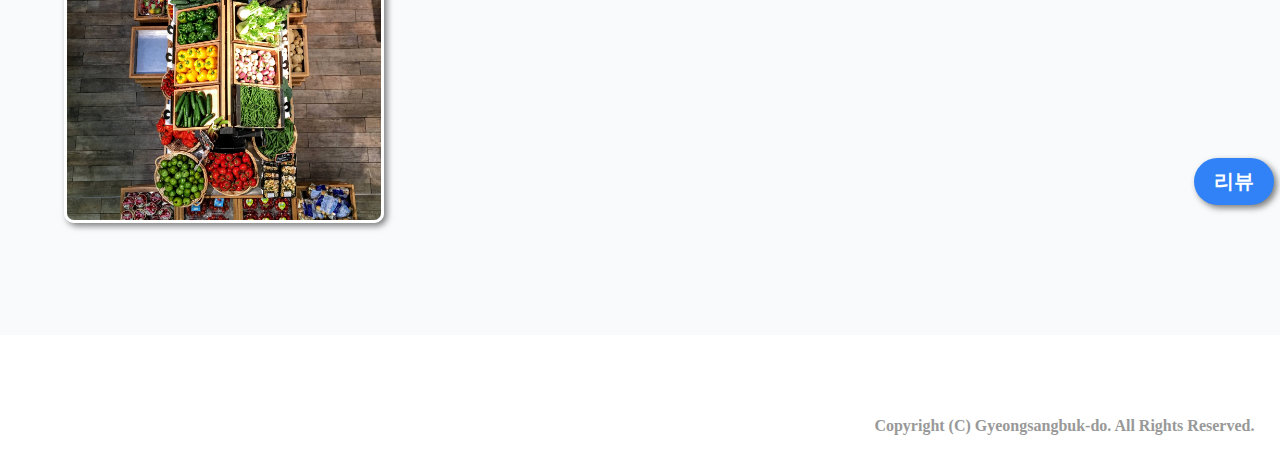
==== commit c88c16ca: "event" ====
--- a/007/A-Moudle/index.html
+++ b/007/A-Moudle/index.html
@@ -26,8 +26,8 @@
         <a style="--i: 2" href="#"></a>
         <a style="--i: 1" href="#"></a> 
     </div>
-    <section id="sec1" class="SpecialINFO">
-        <div class="INFO">
+    <section class="SpecialINFO">
+        <div id="sec1" class="INFO">
             <a class="direct" href="#">
                 특산물 
             </a>
@@ -42,10 +42,45 @@
         </div>
     </section>
     <section class="slogan">
-        <img src="img/slogan.jpg" alt="slogan">
-    </section>
-    <section id="sec2" class="Cards"></section>
-    <section id="sec3" class="Review"></section>
+        <div class="innerSLO">
+            <h6 class="TITLE">슬로건</h6>
+            <h1 class="IMP">저희 경남의 슬로건입니다,<br>응원 부탁드립니다!</h1>
+        </div>
+        <img src="img/slogan2.jpg" alt="slogan">
+    </section>
+    <section class="Cards">
+        <div id="sec2" class="innerCards">
+            <div class="left">
+                <h6 class="TITLE">이벤트</h6>
+                <h1 class="IMP">경남에서 경품을 뿌립니다!<br>온누리 상품권 받아가세요~</h1>
+            </div>
+            <div></div>
+            <div class="right">
+                <img src="img/Picture/photo (21).jpg" alt="PHOTO21">
+                <div>
+                    <img src="img/Picture/photo (12).jpg" alt="PHOTO12">
+                    <img src="img/Picture/photo (13).jpg" alt="PHOTO13">
+                </div>
+            </div>
+            <a href="event.html" class="direct">이벤트</a>
+        </div>
+    </section>
+    <section class="Review">
+        <div id="sec3" class="innerReview">
+            <div class="left">
+                <img src="img/Picture/photo (18).jpg" alt="PHOTO18">
+                <img src="img/Picture/photo (9).jpg" alt="PHOTO9">
+            </div>
+            <div class="right">
+                <h6 class="TITLE">리뷰</h6>
+                <h1 class="IMP">경상남도의 따듯한 인심을<br>엿볼 수 있는 리뷰!</h1>
+                <a href="review.html" class="direct">리뷰</a>
+            </div>
+        </div>
+    </section>
+    <div class="footer">
+        <span>Copyright (C) Gyeongsangbuk-do. All Rights Reserved.</span>
+    </div>
 </body>
 
 </html>
--- a/007/A-Moudle/style/style.css
+++ b/007/A-Moudle/style/style.css
@@ -23,6 +23,7 @@
     align-items: center;
     flex-direction: column;
     min-height: 100vh;
+    overflow-x: hidden;
 }
 
 /* 메뉴 버튼 */
@@ -109,8 +110,7 @@
     background: url(../img/SNS/SNS.png) no-repeat;
     background-size: 190px;
 }
-.Social a:nth-of-type(1){
-}.Social a:nth-of-type(2){
+.Social a:nth-of-type(2){
     background-position-x: -102.5px;
 }.Social a:nth-of-type(3){
     background-position-x: -51px;
@@ -158,7 +158,7 @@
     cursor: pointer;
     animation: direct 2s infinite ease-in-out;
 }
-
+/* 바로가기 애니메이션 */
 @keyframes direct{
     0%{
         transform: scale(1) translateY(0px);
@@ -172,6 +172,7 @@
 }
 
 /* 섹션 스타일 */
+/* 특산물 */
 section{
     position: relative;
     display: block;
@@ -185,7 +186,7 @@
     display: flex;
     justify-content: space-between;
     align-items: center;
-    max-width: 1280px;
+    max-width: 1460px;
     width: 100%;
     margin: 0 auto;
 }
@@ -214,26 +215,197 @@
     margin-right: 10px;
     color: #64a7ff;
 }
-
+/* 슬로건 */
 .slogan{
     position: relative;
     display: flex;
     justify-content: center;
-    align-items: center;
-    margin: 200px 0px; 
+    align-items: flex-start;
+    flex-direction: column;
     padding: 0px;
     width: 100%;
-    height: 400px;
-    box-shadow: 0 0 10px 10px white inset;
-    overflow: hidden;
+    height: auto;
+    margin: 100px 0px;
+    background-color: var(--color-M2);
 }
 .slogan img{
-    width: 80%;
+    width: 100%;
     z-index: 20;
-    box-shadow: 2px 2px 5px #333;
     border-radius: 10px;
-}
-.slogan::after,
+    border: 5px solid white;
+    box-shadow: 0px 0px 10px #333;
+    margin-bottom: 100px;
+    user-select: none;
+}
+.slogan .innerSLO{
+    position: relative;
+    display: flex;
+    justify-content: center;
+    align-items: flex-end;
+    flex-direction: column;
+    max-width: 1460px;
+    width: 100%;
+    margin: 100px auto; 
+    text-align: right;
+}
+
+/* 카드 섹션 */
+.Cards .innerCards{
+    position: relative;
+    display: flex;
+    justify-content: space-between;
+    align-items: center;
+    max-width: 1460px;
+    width: 100%;
+    height: 100%;
+    margin: 0 auto;
+}
+.Cards .innerCards .left{
+    position: absolute;
+    left: 0px;
+    top: 0px;
+    display: flex;
+    justify-content: center;
+    align-items: flex-start;
+    flex-direction: column;
+}
+.Cards .innerCards .right{
+    display: flex;
+    justify-content: flex-end;
+    align-items: flex-start;
+    width: 50%;
+}
+.Cards .innerCards .right img{
+    display: block;
+    width: 60%;
+    border: 3px solid white;
+    border-radius: 10px;
+    box-shadow: 3px 3px 6px rgba(0, 0, 0, .5);
+    animation: 2s imger ease-in-out;
+    filter: blur(0px);
+    margin-right: 10px;
+    color: #64a7ff;
+}
+.Cards .innerCards .right div{
+    position: relative;
+    display: flex;
+    justify-content: center;
+    align-items: center;
+    flex-direction: column;
+}
+.Cards .innerCards .right div img{
+    width: 100%;
+}
+
+/* 리뷰 섹션 */
+
+.Review{
+    background-color: var(--color-M2);
+}
+.innerReview{
+    position: relative;
+    max-width: 1460px;
+    width: 100%;
+    display: grid;
+    grid-template-columns: repeat(2, 1fr);
+    grid-template-rows: 1fr;
+    margin: 100px auto;
+    min-height: 600px;
+}
+.innerReview .left{
+    position: relative;
+}
+.innerReview .left img{
+    position: absolute;
+    display: block;
+    width: 50%;
+    border: 3px solid white;
+    border-radius: 10px;
+    box-shadow: 3px 3px 6px rgba(0, 0, 0, .5);
+    animation: 2s imger ease-in-out;
+    filter: blur(0px);
+    margin-right: 10px;
+    color: #64a7ff;
+}
+.innerReview .left img:nth-child(1){right: 10%; top: 2%;}
+.innerReview .left img:nth-child(2){left: 10%; bottom: 2%;}
+
+.innerReview .right {
+    position: relative;
+    display: flex;
+    justify-content: flex-start;
+    justify-items: flex-end;
+    flex-direction: column;
+    text-align: right;
+}
+.innerReview .right .direct{
+    all: unset;
+    position: absolute;
+    right: 1%;
+    bottom: 5%;
+    display: block;
+    padding: 10px 20px;
+    border-radius: 50px;
+    background-color: var(--color-M3);
+    color: white;
+    font-weight: bold;
+    font-size: 2rem;
+    box-shadow: 3px 3px 6px rgba(0, 0, 0, .5);
+    cursor: pointer;
+    animation: direct 2s infinite ease-in-out;
+}
+
+.footer{
+    position: relative;
+    display: block;
+    width: 100%;
+    margin-bottom: 20px;
+}
+.footer span{
+    position: absolute;
+    display: block;
+    right: 2%;
+    bottom: 2%;
+    font-size: 1.6rem;
+    font-weight: bold;
+    color: #999;
+}
+
+
+
+
+
+
+
+
+
+
+
+
+
+
+
+
+
+
+
+
+
+
+
+
+
+
+@keyframes imger {
+    0%{
+        filter: blur(6px);
+    }
+    100%{
+        filter: blur(0px);
+    }
+}
+
+/* .slogan::after,
 .slogan::before{
     content: '';
     position: absolute;
@@ -247,47 +419,11 @@
 }
 .slogan::before{
     top: 66%;
-}
+} */
 
 /* 64A8FF, 1957C2 */
-
-
-
-
-
-
-
-
-
-
-
-
-
-
-
-
-
-
-
-
-
-
-
-
-
-
-
-
-@keyframes imger {
-    0%{
-        filter: blur(10px);
-    }
-    100%{
-        filter: blur(0px);
-    }
-}
-
-/* .Special{
+/*
+.Special{
 }
 .Special .introduce{
     display: flex;
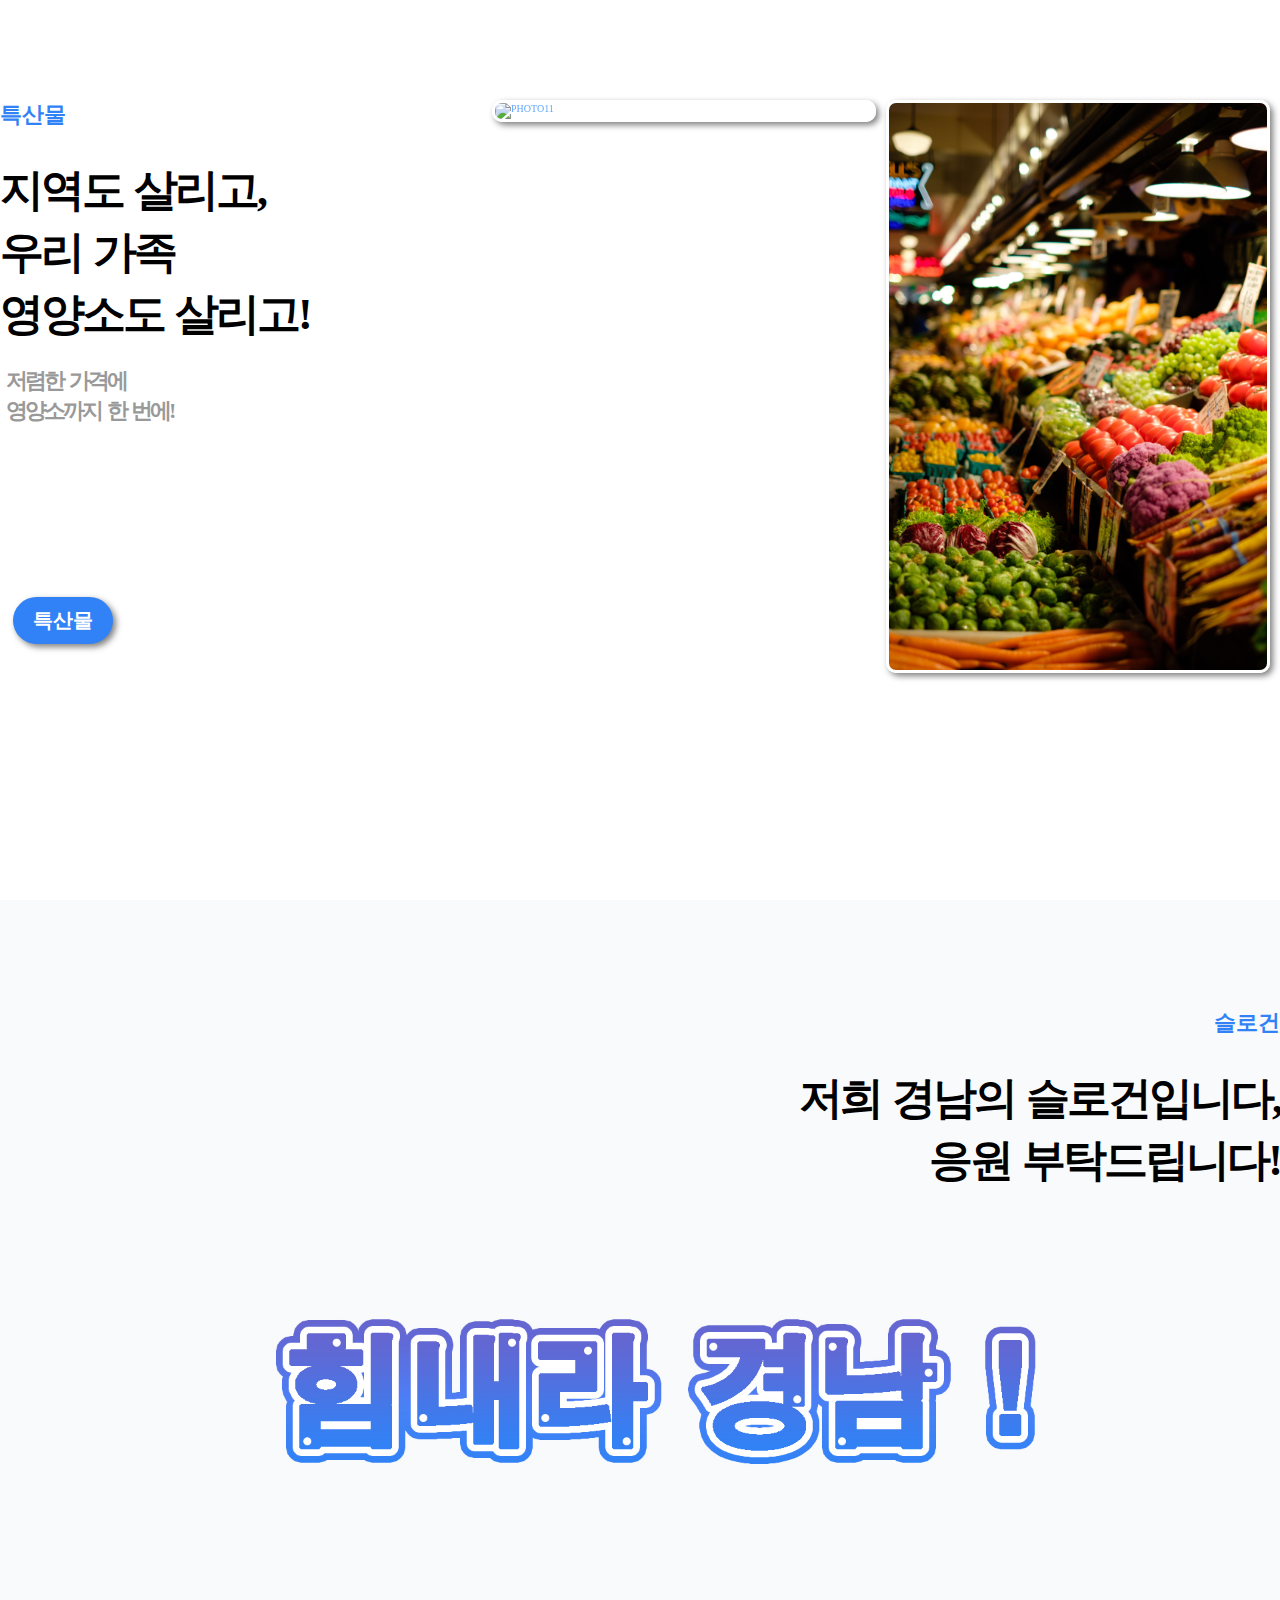
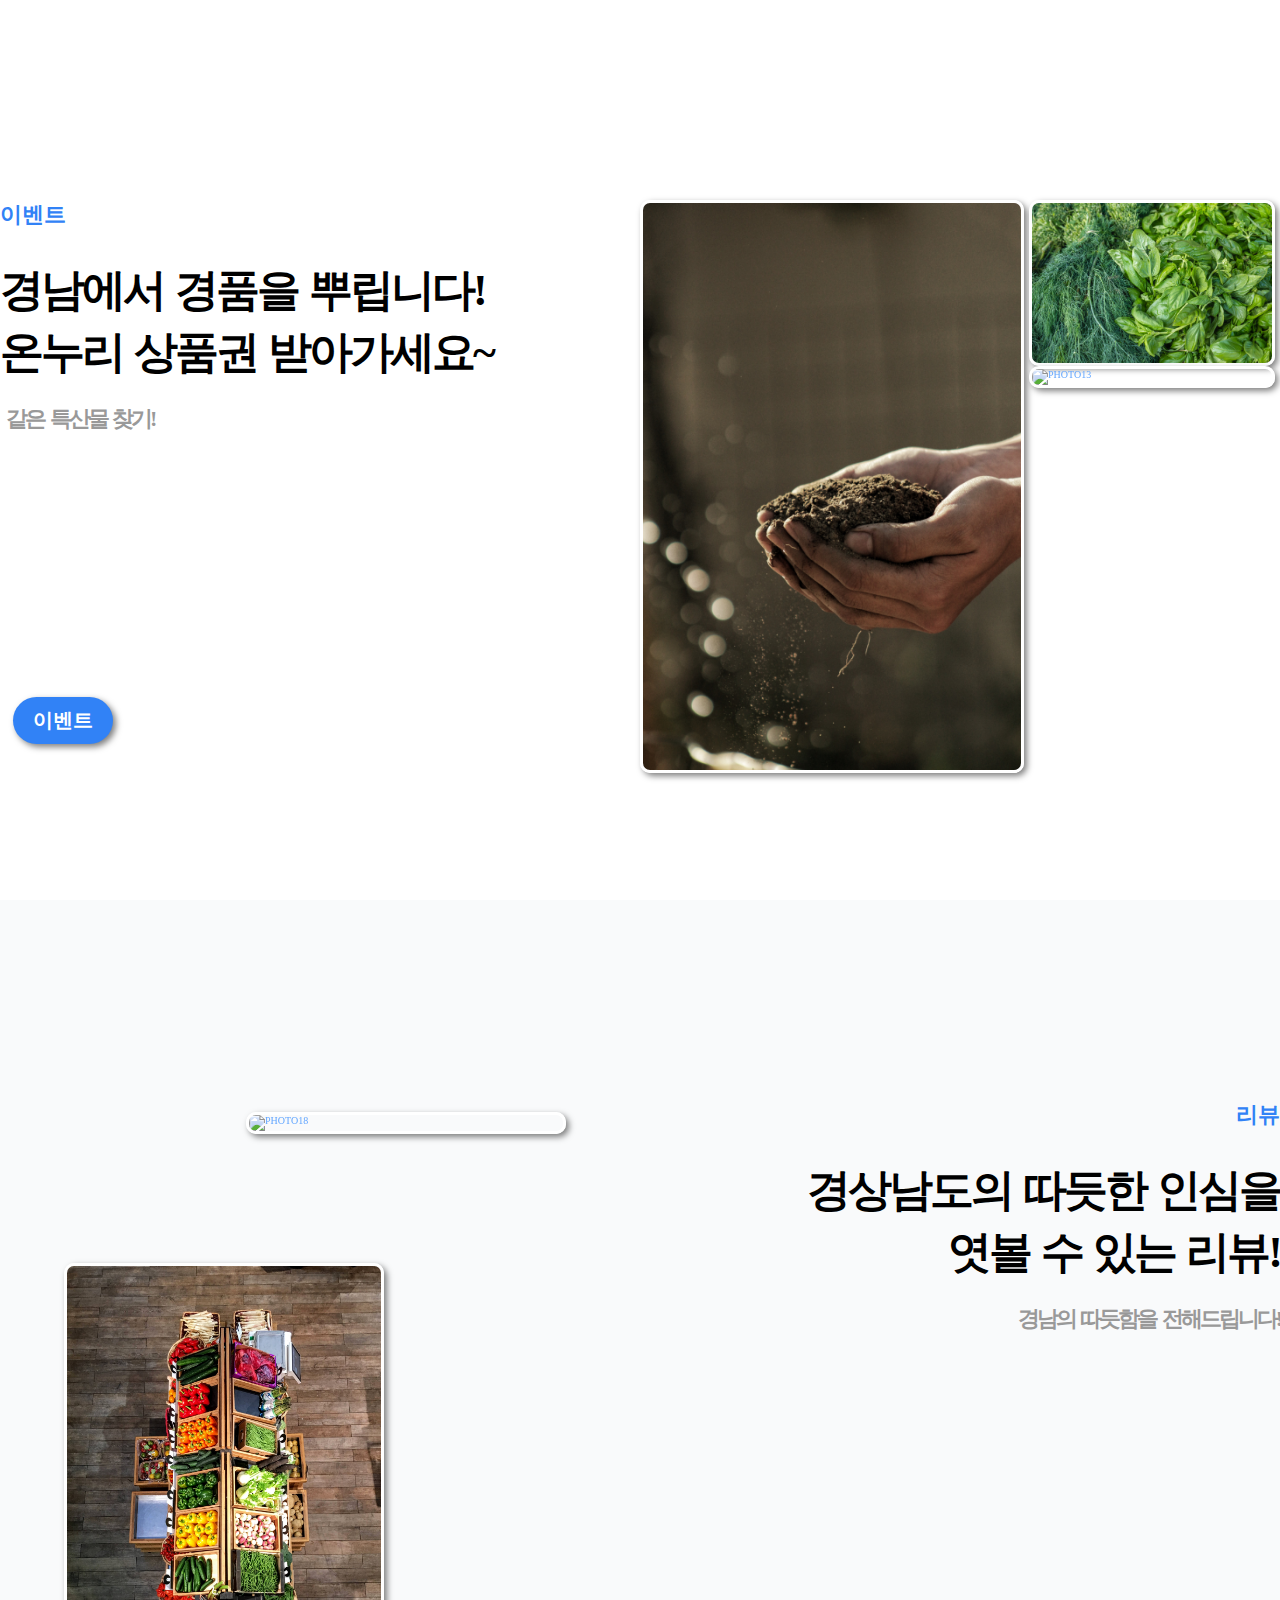
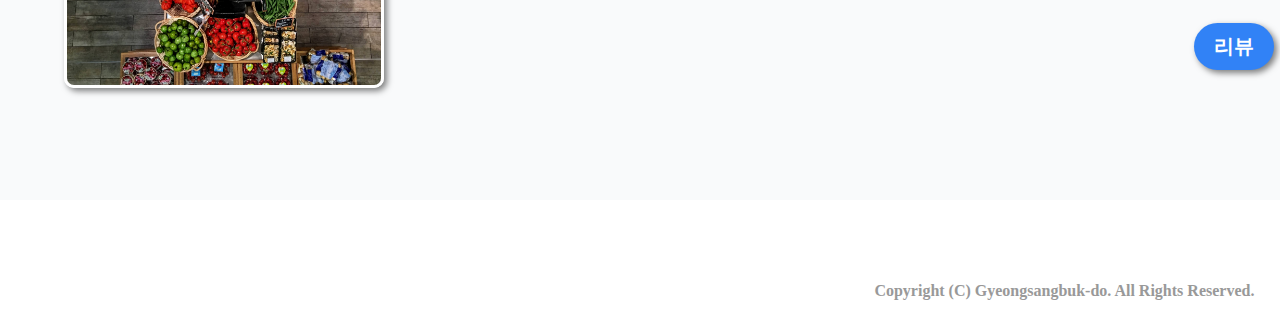
==== commit e56c8e84: "event" ====
--- a/007/A-Moudle/index.html
+++ b/007/A-Moudle/index.html
@@ -12,28 +12,15 @@
 
 <body>
     <!-- 오른쪽 아래 아이콘 -->
-    <div id="icon" class="icons">
-        <input type="checkbox" id="MenuBTN">
-        <label for="MenuBTN"></label>   
-        <a style="--i: 3" href="#sec1"><span><i class="fas fa-utensils"></i></span></a>
-        <a style="--i: 2" href="#sec2"><span><i class="fas fa-gift"></i></span></a>
-        <a style="--i: 1" href="#sec3"><span><i class="far fa-comments"></i></span></a> 
-    </div>
-    <div id="icon" class="Social">
-        <input type="checkbox" id="SocialBTN">
-        <label for="SocialBTN"><i class="fas fa-share"></i></label>   
-        <a style="--i: 3" href="#"></a>
-        <a style="--i: 2" href="#"></a>
-        <a style="--i: 1" href="#"></a> 
-    </div>
     <section class="SpecialINFO">
         <div id="sec1" class="INFO">
-            <a class="direct" href="#">
+            <a class="direct" href="special.html">
                 특산물 
             </a>
             <div class="ab">
                 <h6 class="TITLE">특산물</h6>
                 <h1 class="IMP">지역도 살리고,<br>우리 가족<br>영양소도 살리고!</h1>
+                <h3 class="TINY">저렴한 가격에<br>영양소까지 한 번에!</h3>
             </div>
             <div class="right">
                 <img src="img/Picture/photo (17).jpg" alt="PHOTO11">
@@ -46,13 +33,14 @@
             <h6 class="TITLE">슬로건</h6>
             <h1 class="IMP">저희 경남의 슬로건입니다,<br>응원 부탁드립니다!</h1>
         </div>
-        <img src="img/slogan2.jpg" alt="slogan">
+        <img src="img/AK.jpg" alt="slogan">
     </section>
     <section class="Cards">
         <div id="sec2" class="innerCards">
             <div class="left">
                 <h6 class="TITLE">이벤트</h6>
                 <h1 class="IMP">경남에서 경품을 뿌립니다!<br>온누리 상품권 받아가세요~</h1>
+                <h3 class="TINY">같은 특산물 찾기!</h3>
             </div>
             <div></div>
             <div class="right">
@@ -74,6 +62,7 @@
             <div class="right">
                 <h6 class="TITLE">리뷰</h6>
                 <h1 class="IMP">경상남도의 따듯한 인심을<br>엿볼 수 있는 리뷰!</h1>
+                <h3 class="TINY">경남의 따듯함을 전해드립니다!</h3>
                 <a href="review.html" class="direct">리뷰</a>
             </div>
         </div>
--- a/007/A-Moudle/style/style.css
+++ b/007/A-Moudle/style/style.css
@@ -104,7 +104,7 @@
 
 .Social{
     right: 3%;
-    bottom: 14%;
+    bottom: 12%;
 }
 .Social a{
     background: url(../img/SNS/SNS.png) no-repeat;
@@ -138,8 +138,18 @@
     font-size: 4.4rem;
     font-weight: bold;
     color: black;
-    margin-top: 40px;
+    margin-top: 30px;
     line-height: 62px;
+    letter-spacing:-3px;
+    word-spacing: 3px;
+}
+.TINY{
+    display: inline-block;
+    font-size: 2.2rem;
+    font-weight: bold;
+    color: #999;
+    margin-top: 20px;
+    margin-left: 6px;
     letter-spacing:-3px;
     word-spacing: 3px;
 }
@@ -229,14 +239,22 @@
     background-color: var(--color-M2);
 }
 .slogan img{
+    position: relative;
     width: 100%;
     z-index: 20;
     border-radius: 10px;
-    border: 5px solid white;
-    box-shadow: 0px 0px 10px #333;
     margin-bottom: 100px;
     user-select: none;
 }
+/* .slogan img::after{
+    content: '';
+    position: absolute;
+    left: 0px;
+    bottom: -100%;
+    width: 100%;
+    height: 100px;
+    background: white;
+} */
 .slogan .innerSLO{
     position: relative;
     display: flex;
